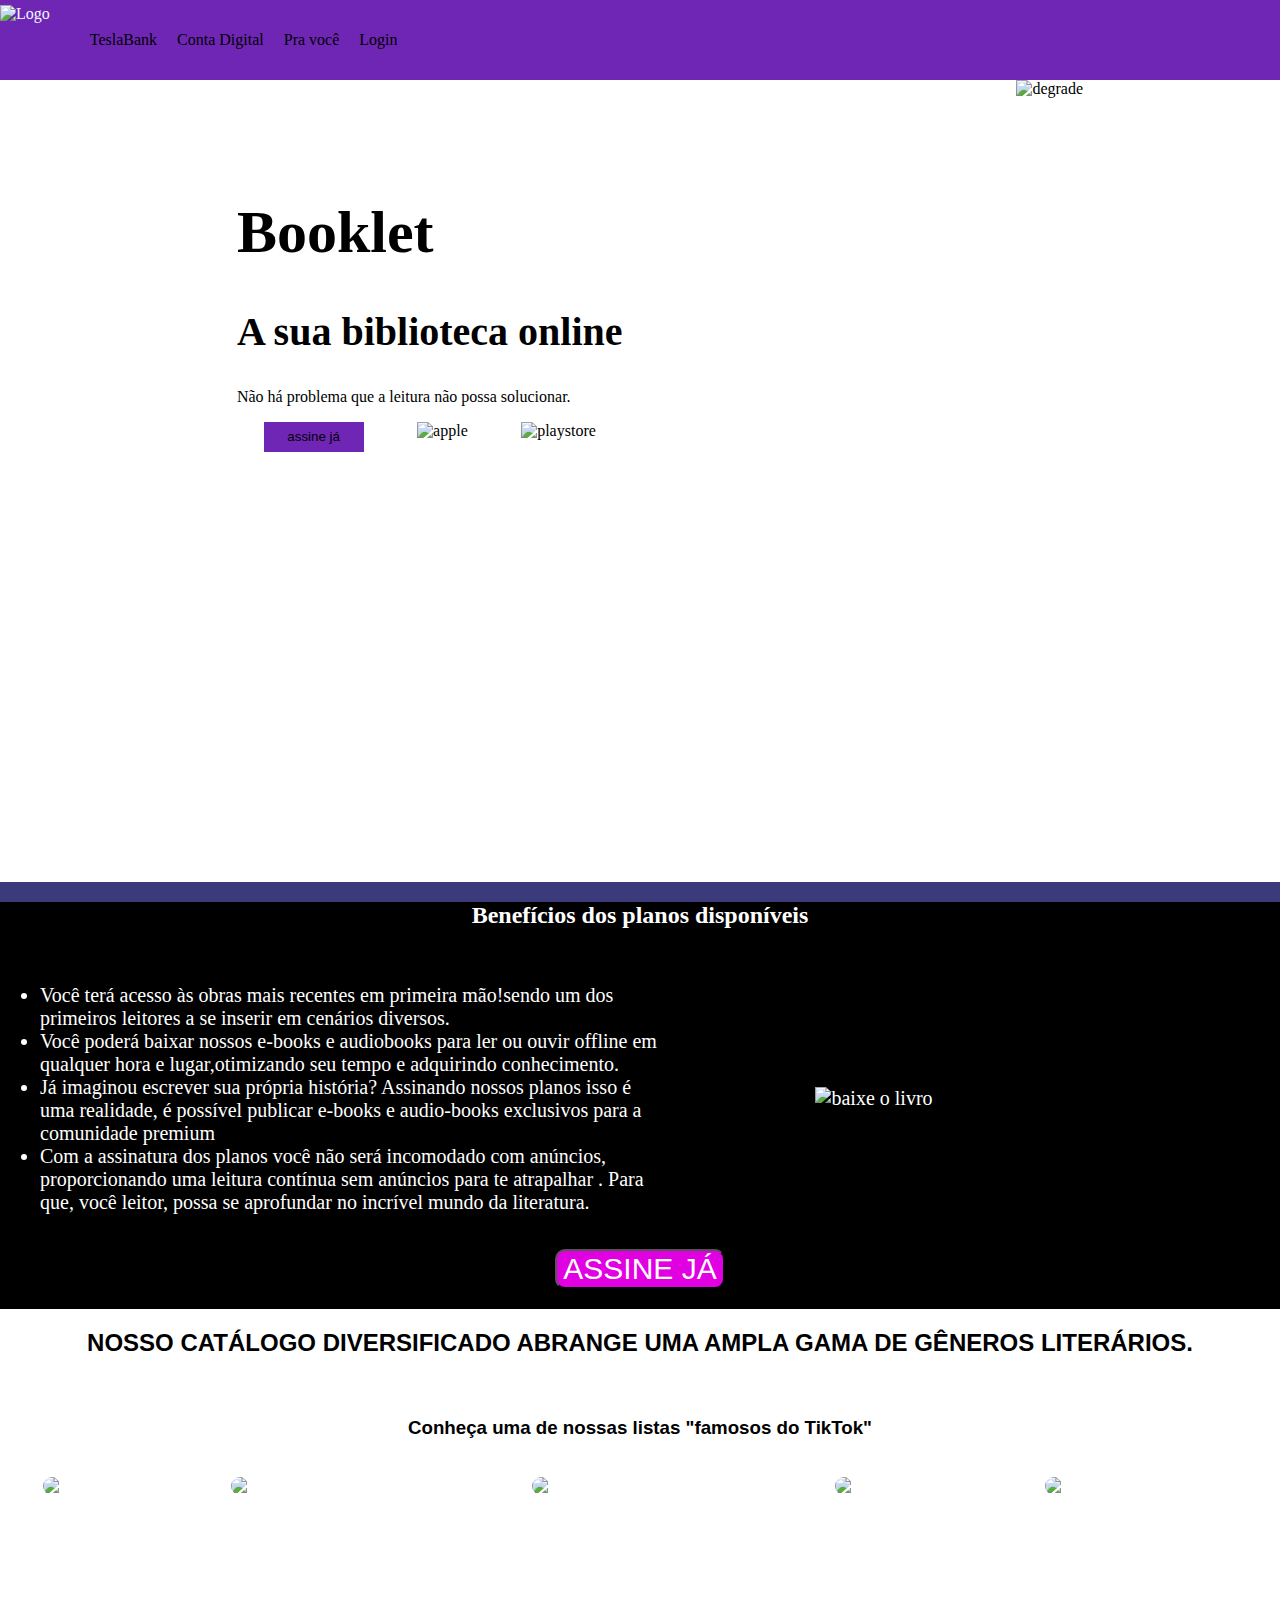
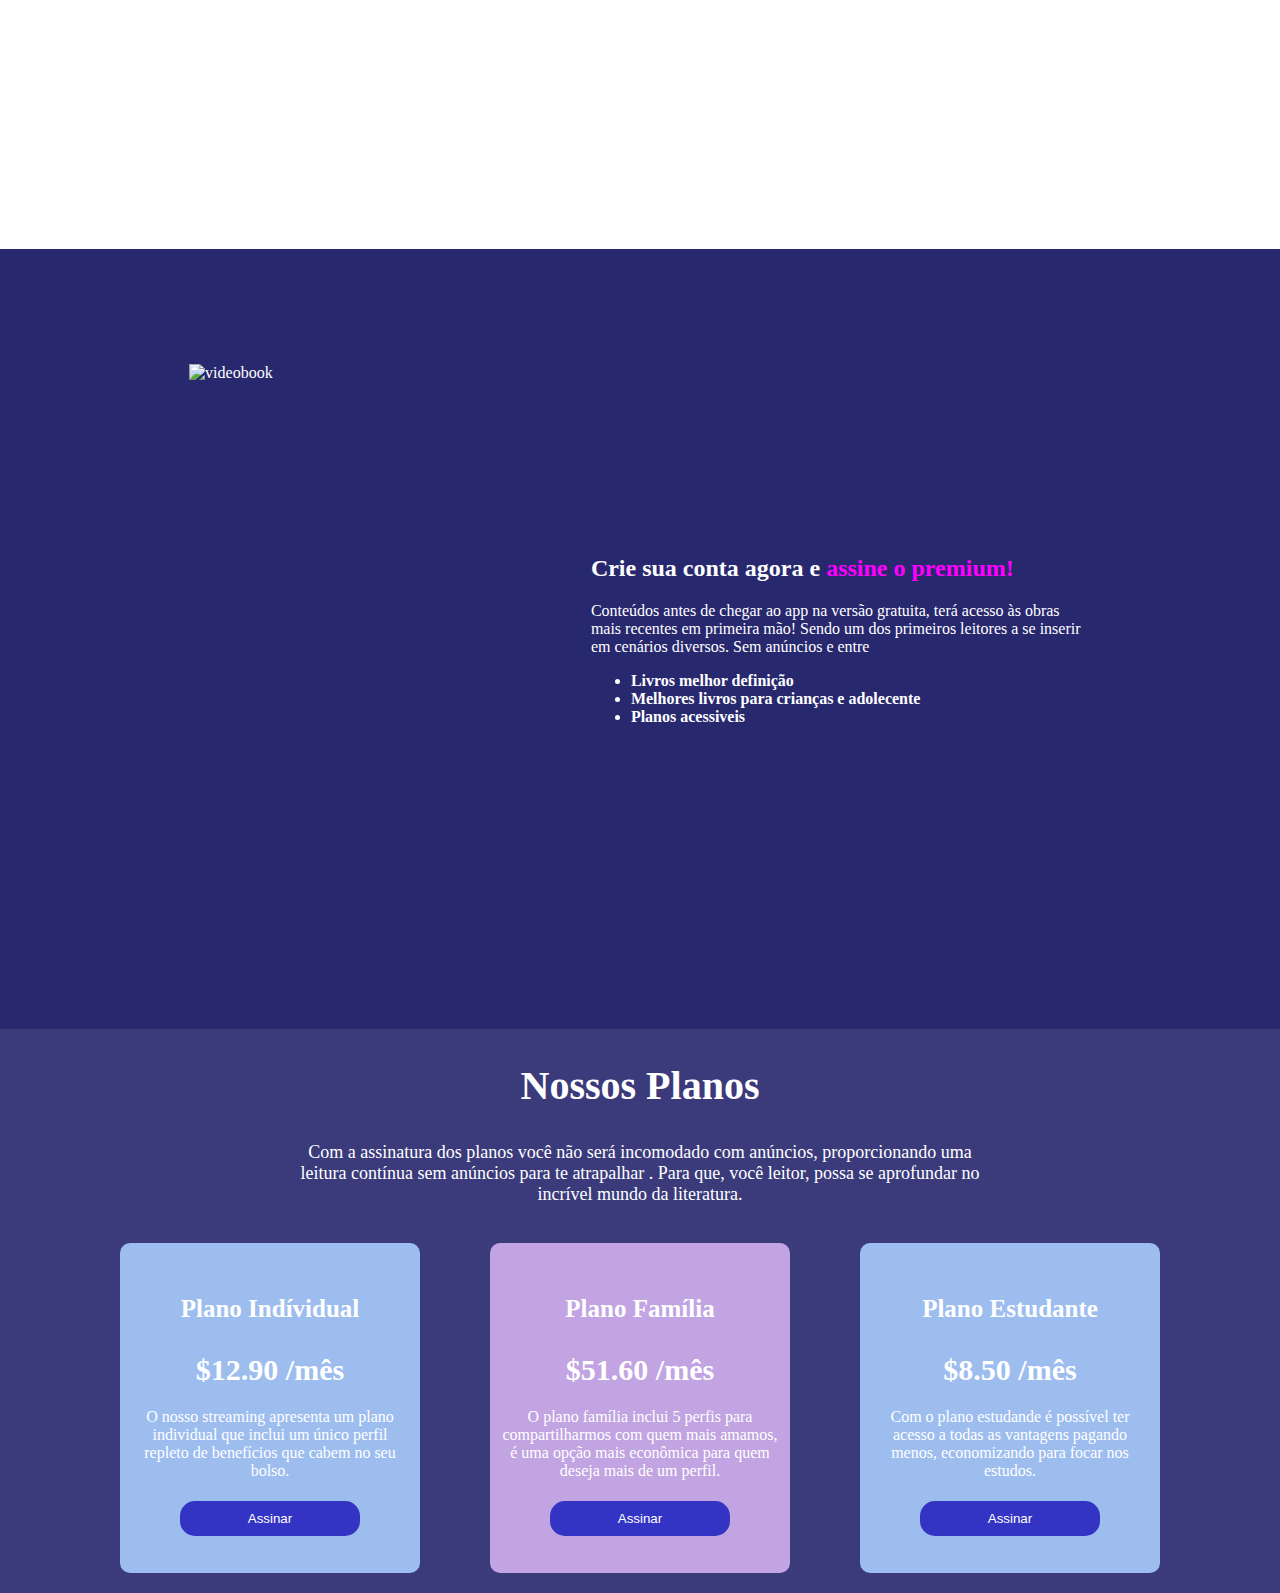
==== booklet.html @ 5803e645 "Add files via upload" ====
<!DOCTYPE html>
<html lang="pt-br">
<head>
    <meta charset="UTF-8">
    <meta name="viewport" content="width=device-width, initial-scale=1.0">
    <title>Booklet</title>
    <link rel="stylesheet" href="booklet.css">
</head>
<body>
    <section class="catalogo">
        <div class="Menu">
            <img class="Logo" src="imagens/booklet 1.png" alt="Logo">
            <ul class="Lista">
                <li>
                <a href="#">TeslaBank</a>
                </li>
                <li><a href="#">Conta Digital</a></li>
                <li><a href="#">Pra você</a></li>
                <a href="#" class="button">Login</a>
            </ul>
        </div>
        <div class="principal">
            <div class="textos">
                <h1>Booklet</h1>
                <h2>A sua biblioteca online</h2>
                <p>Não há problema que a leitura não possa solucionar.</p>
                <div class="botao">
                    <a href="#" class="button">
                        <button class="cta">assine já</button>
                    </a>
                    <img class="icone" src="imagens/Vector 78.svg" alt="apple">
                    <img class="icone" src="imagens/Group 538.png"alt="playstore">
                </div>
            </div>
             <img src="imagens/logo colorida.png" alt="degrade" height="450px">
       
         </div>  
   </section>

    <section class="beneficios">
    <h2 class="planitos">Benefícios dos planos disponíveis</h2>
    <section>
    <div class="topicos">
      <ul class="lista1">
        <li>Você terá acesso às obras mais recentes em primeira mão!sendo um dos primeiros leitores a se inserir em cenários diversos.</li>
        <li>Você poderá baixar nossos e-books e audiobooks para ler ou ouvir offline em qualquer hora e lugar,otimizando seu tempo e adquirindo  conhecimento.</li>
        <li>Já imaginou escrever sua própria história? Assinando nossos planos isso é uma realidade, é possível publicar e-books e audio-books  exclusivos para a comunidade premium</li>
        <li> Com a assinatura dos planos você não será incomodado com anúncios, proporcionando uma leitura contínua sem anúncios para te atrapalhar .
        Para que, você leitor, possa se aprofundar  no incrível mundo da literatura. </li>
      </ul>
      <img class="baixar" src="imagens\baixar.png" alt="baixe o livro">
    </div>


<div>
    <nav class="center-botaoB">
      <a href="">
<button class="botaoB">ASSINE JÁ</button>
      </a>
    </nav>
</div>
   </section>

   <section class="livros">


    <h2 id="fonte">NOSSO CATÁLOGO DIVERSIFICADO ABRANGE UMA AMPLA GAMA DE GÊNEROS LITERÁRIOS.</h2>
    <h3 class="fontes">Conheça uma de nossas listas "famosos do TikTok"</h3>


    <div class="imagens">


        <div>
            <img class="capas"src ="IMAGENS/capa1.png" alt="malibu rising">
        </div>


        <div>
            <img class="capas" src="IMAGENS/capa7.png" alt="vermelho branco e sangue azul">
        </div>


        <div>
            <img class="capas" src="IMAGENS/capa 3.png" alt="os sete maridos de evelyn hugo">
        </div>


        <div>
            <img class="capas" src="IMAGENS/capa4.png" alt="jogos de herança ">
        </div>


        <div>
            <img class="capas" src="IMAGENS/capa6.png" alt="uma canção de amor e ódio">
        </div>


    </div>
</section>

<section class="mockup" >
    <div class="celular">
        <img class="img-mockup" src="imagens/Page-1-projeto-G4-Figma-2023-06-23-08-55-35-_online-video-cutter.com_.gif" alt="videobook">
    </div>
   
    <div class="textomockup">
        <h2> Crie sua conta agora e <span class="roxo">assine o premium!</span> </h2>
        <p class="p-mockup"> Conteúdos antes de chegar ao app na versão gratuita, terá acesso às obras mais recentes em primeira mão! Sendo um dos primeiros leitores a se inserir em cenários diversos. Sem anúncios e entre</p>
        <ul>
            <strong>
                <li>Livros melhor definição</li>
                <li>Melhores livros para crianças e adolecente</li>
                <li>Planos acessiveis</li>
            </strong>
        </ul>
    </div>
</section>

<section class="planos">
    <h2 class="titulo-h2-plano">Nossos Planos</h2>
    <p class="texto-sobre-plano">Com a assinatura dos planos você não será incomodado com anúncios, proporcionando uma leitura contínua sem anúncios para te atrapalhar . Para que, você leitor, possa se aprofundar no incrível mundo da literatura. </p>
    
    <div class="caixa-planos">
        <div class="plano">
            <div class="titulo-inf">Plano Indívidual</div>
            <div class="preco">$12.90 /mês</div>
            <p class="caracteristicas">O nosso streaming apresenta um  plano individual que inclui um único perfil repleto de benefícios que cabem no seu bolso.</p>
            <button class="botao-assinar">Assinar</button>
        </div>
        <div class="plano2">
            <div class="titulo-inf">Plano Família</div>
            <div class="preco">$51.60 /mês</div>
            <p class="caracteristicas">O plano família inclui 5 perfis para compartilharmos com quem mais amamos, é uma opção mais econômica para quem deseja mais de um perfil.</p>
            <button class="botao-assinar">Assinar</button>
        </div>
        <div class="plano">
            <div class="titulo-inf">Plano Estudante</div>
            <div class="preco">$8.50 /mês</div>
            <p class="caracteristicas">Com o plano estudande é possível ter acesso a todas as vantagens pagando menos, economizando para focar nos estudos.</p>
            <button class="botao-assinar">Assinar</button>
        </div>
    </div>
</section>







</body>
---- booklet.css ----
/* GERAL */
body{
    margin: 0;
  
    color: antiquewhite;
    background-color: #3b3b7c;
 
}


/* 1ª SEÇÃO - GABI */

.catalogo{
    height: 98vh;
    background-color: rgb(255, 255, 255);
    color: aliceblue;
    }
    .icone{
       height: 30px;
    }
    .Logo{
       height: 70px;
    }
    .Menu{
       background-color: rgb(111, 38, 181);
       display: flex;
       height: 80px;
       align-items: center;
    }
    .principal{
       display: flex;
       justify-content: space-between;
       align-items: center;
       color: black;
       padding-left: 40px;
       justify-content:space-around;
    }
    .Lista{
       display: flex;
       list-style: none;
       gap: 20px;
       color: rgb(0, 0, 0);
    }
    .catalogo a{
       color: rgb(0, 0, 0);
       text-decoration: none;
    }
   
   .catalogo h1{
   font-size: 60px;
   padding: 0%;
   color: black;
    }
    .catalogo h2{
       font-size: 40px;
    color: black;
   }
   .botao{
       display: flex;
       justify-content: space-around;
   }
   
   
   .cta{
   height: 30px;
   width: 100px;
   background-color: rgb(111, 38, 181);
   border: none;
   }
   
/* 2 SEÇÃO - ANA */

.beneficios{
    height: 60vh;
    background-color: rgb(0, 0, 0);
    color: white;
/*     font-size: 50px;
 */    }


.botaoB{
    background-color: rgb(225, 0, 225);
    color: white;
    font-size: 30px;
    text-align: center;
    border-radius: 10px;
   
}
.center-botaoB{
    text-align: center;
}


.topicos{
    display: flex;
    font-size: 20px;
    height: 300px;
    justify-content: space-between;
    align-items: center;
}


.planitos{
    text-align: center;
    color: white;
}


.botao2{
   text-align: center;
}


.lista1{
    width: 50vw;
}
.baixar{
    width: 25vw;
    padding: 12%;
}

/* 3ª SEÇÃO - LUARA */

.livros{
    height: 60vh;
    background-color: white;


}
.imagens{
    display: flex;
    justify-content: space-around;
    text-align: center;
    align-items: center;
   
}
.capas{
    width: 150px;
    border-radius:15px;
}


.livros h3{
    color:black;
    padding: 20px;
    text-align: center;
    font-family:'Franklin Gothic Medium', 'Arial Narrow', Arial, sans-serif;
}
.livros h2{
    color:black;
    padding: 20px;
    text-align: center;
    font-family:'Franklin Gothic Medium', 'Arial Narrow', Arial, sans-serif;
}


/* 4ª SEÇÃO - PEDRO */
.mockup{
    background-color: #28286F;
}

.roxo{
    color:#FF00FF ;
}


.celular{
    display: flex;
    justify-content: space-between;
    gap: 100px;
}

.mockup{
    height: 80vh;
    display: flex;
    justify-content: space-around;
    align-items: center;
    padding: 30px;
}


.img-mockup{
    height: 550px;
}


.textomockup{
    width: 500px;
}

/* 5ª SEÇÃO - LUIS */

.titulo-h2-plano{
    font-size: 40px;
    text-align: center;
    color: white;
}
.texto-sobre-plano{
    font-size: 18px;
    text-align: center;
    width: 700px;
    margin-left: auto;
    margin-right: auto;
    color: white;
}
.caixa-planos {
    display: flex;
    justify-content: center;
    align-items: center;
    gap: 30px;
}
.plano {
    width: 300px;
    height: 330px;
    background-color: #9DBDEF;
    text-align: center;
    margin: 20px;
    display: flex;
    flex-direction: column;
    justify-content: center;
    align-items: center;
    border-radius: 10px;
    gap: 5px;
  }
  .preco {
    font-size: 30px;
    margin-top: 10px;
    font-weight: bold;
  }
  .titulo-inf {
    font-size: 25px;
    font-weight: bold;
    padding: 15px;
  }
  .plano2 {
    width: 300px;
    height: 330px;
    background-color: #C1A4E1;
    text-align: center;
    margin: 20px;
    display: flex;
    flex-direction: column;
    justify-content: center;
    align-items: center;
    border-radius: 10px;
    gap: 5px;
  }
  .botao-assinar {
    background-color: #3333C4;
    color: #FFFFFF;
    border: none;
    border-radius: 15px;
    height: 35px;
    width: 180px;
  }
  .caracteristicas{
    margin-left: 10px;
    margin-right: 10px;
  }
  .menor{
    font-size: 20px;
  }
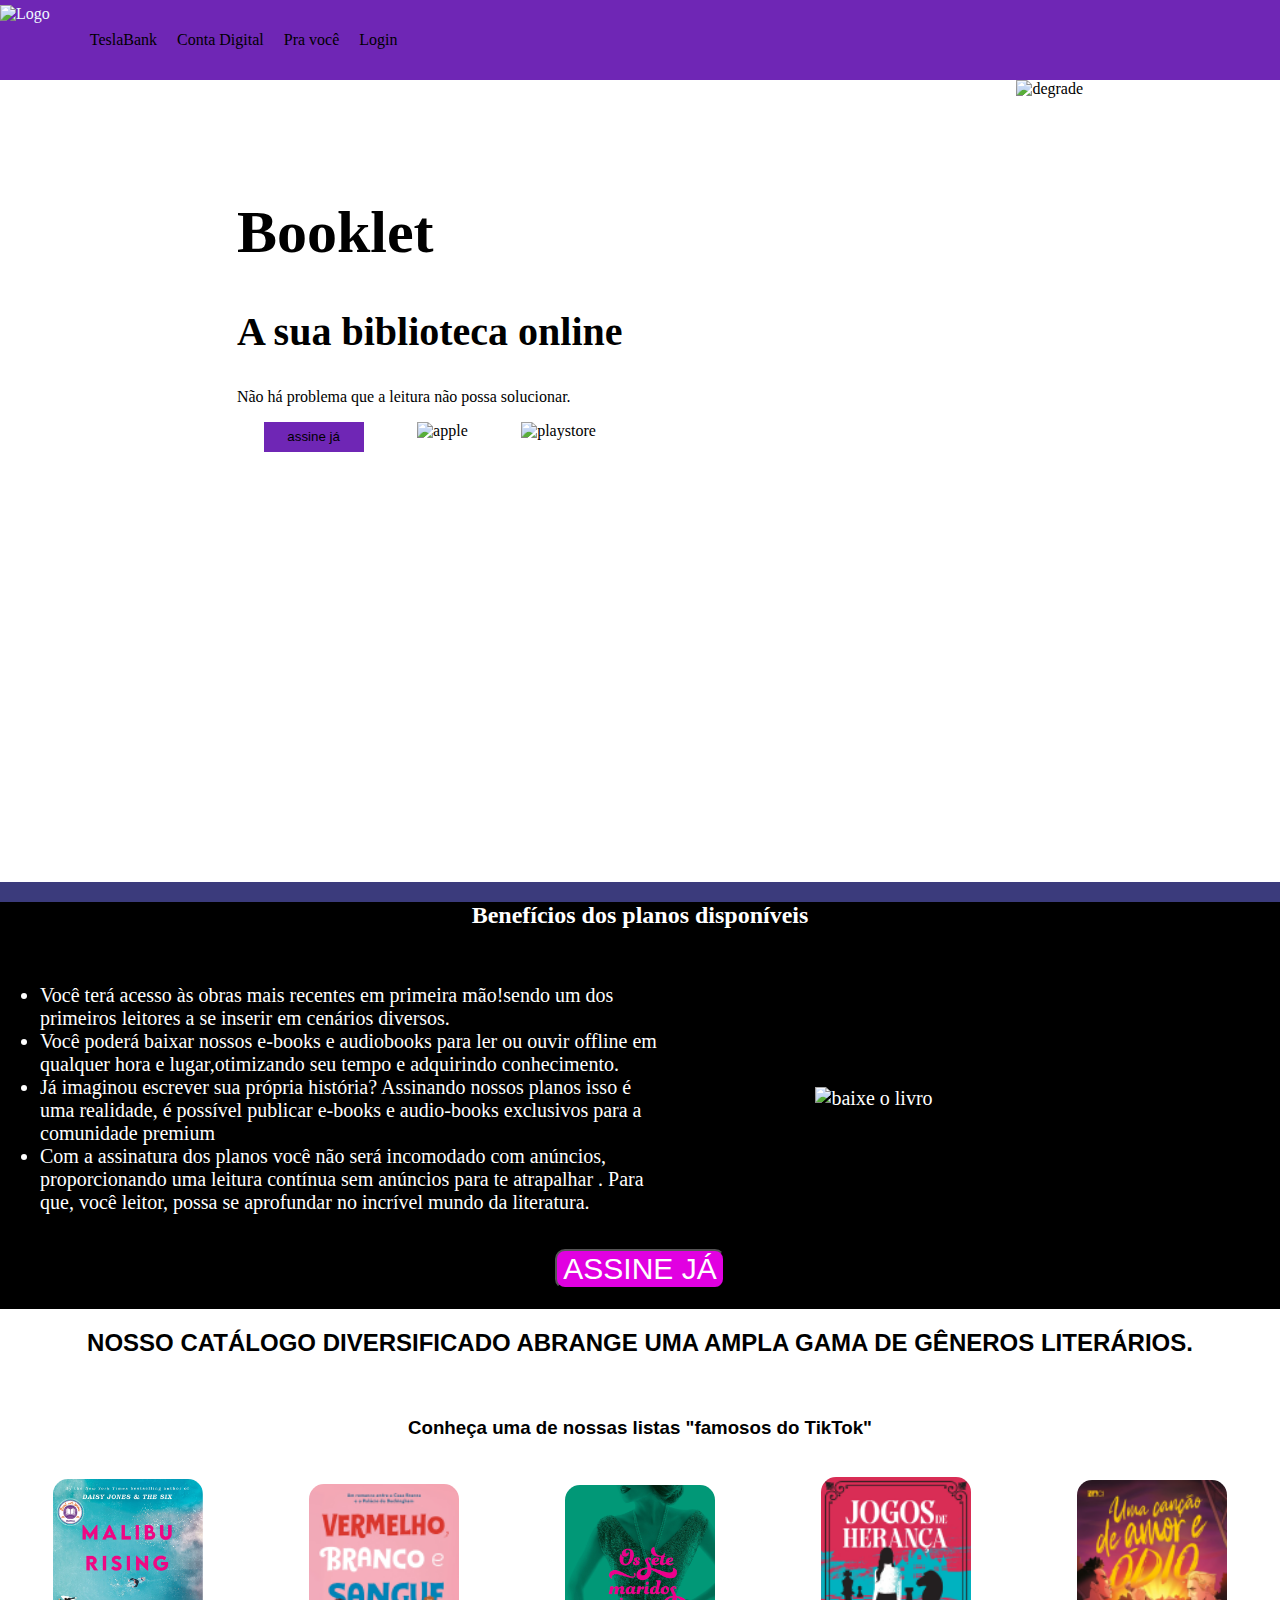
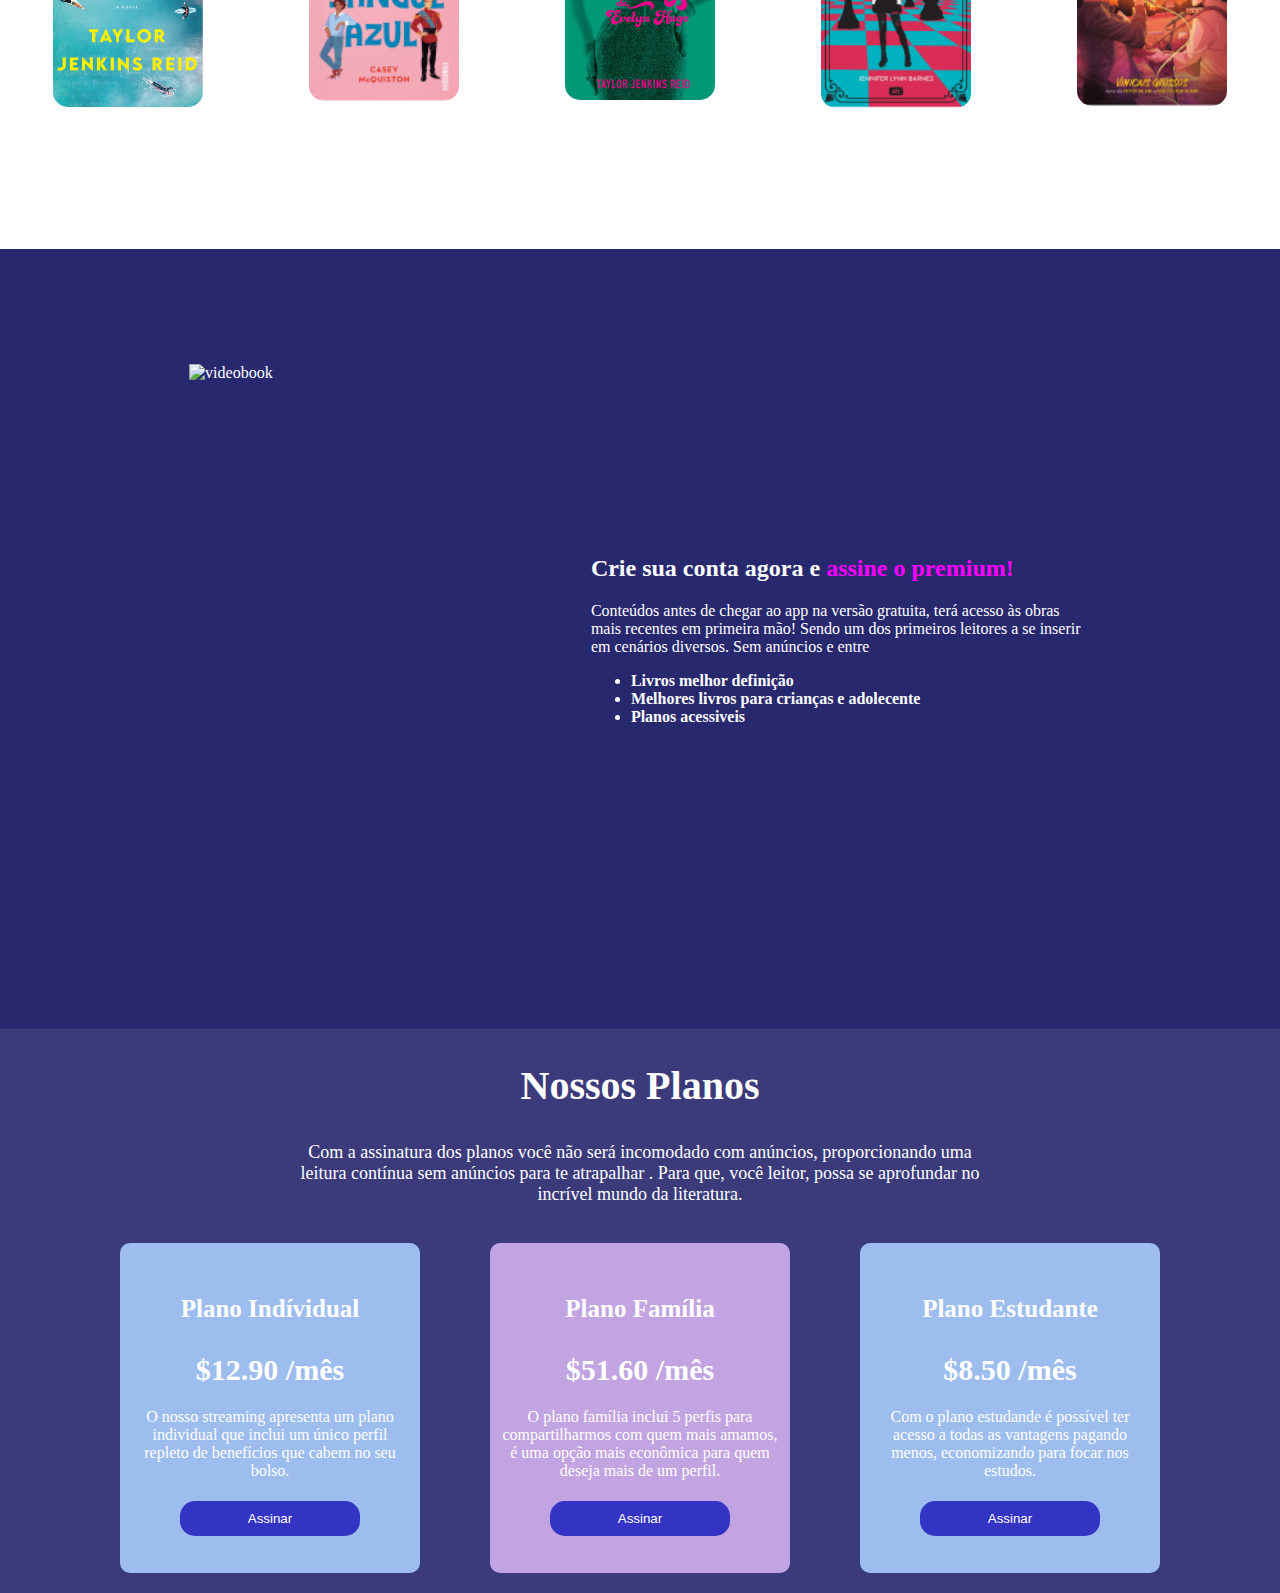
==== commit 087c8045: "Update booklet.html" ====
--- a/booklet.html
+++ b/booklet.html
@@ -72,27 +72,27 @@
 
 
         <div>
-            <img class="capas"src ="IMAGENS/capa1.png" alt="malibu rising">
+            <img class="capas"src ="imagens/capa1.png" alt="malibu rising">
         </div>
 
 
         <div>
-            <img class="capas" src="IMAGENS/capa7.png" alt="vermelho branco e sangue azul">
+            <img class="capas" src="imagens/capa7.png" alt="vermelho branco e sangue azul">
         </div>
 
 
         <div>
-            <img class="capas" src="IMAGENS/capa 3.png" alt="os sete maridos de evelyn hugo">
+            <img class="capas" src="imagens/capa 3.png" alt="os sete maridos de evelyn hugo">
         </div>
 
 
         <div>
-            <img class="capas" src="IMAGENS/capa4.png" alt="jogos de herança ">
+            <img class="capas" src="imagens/capa4.png" alt="jogos de herança ">
         </div>
 
 
         <div>
-            <img class="capas" src="IMAGENS/capa6.png" alt="uma canção de amor e ódio">
+            <img class="capas" src="imagens/capa6.png" alt="uma canção de amor e ódio">
         </div>
 
 
@@ -149,4 +149,4 @@
 
 
 
-</body>+</body>
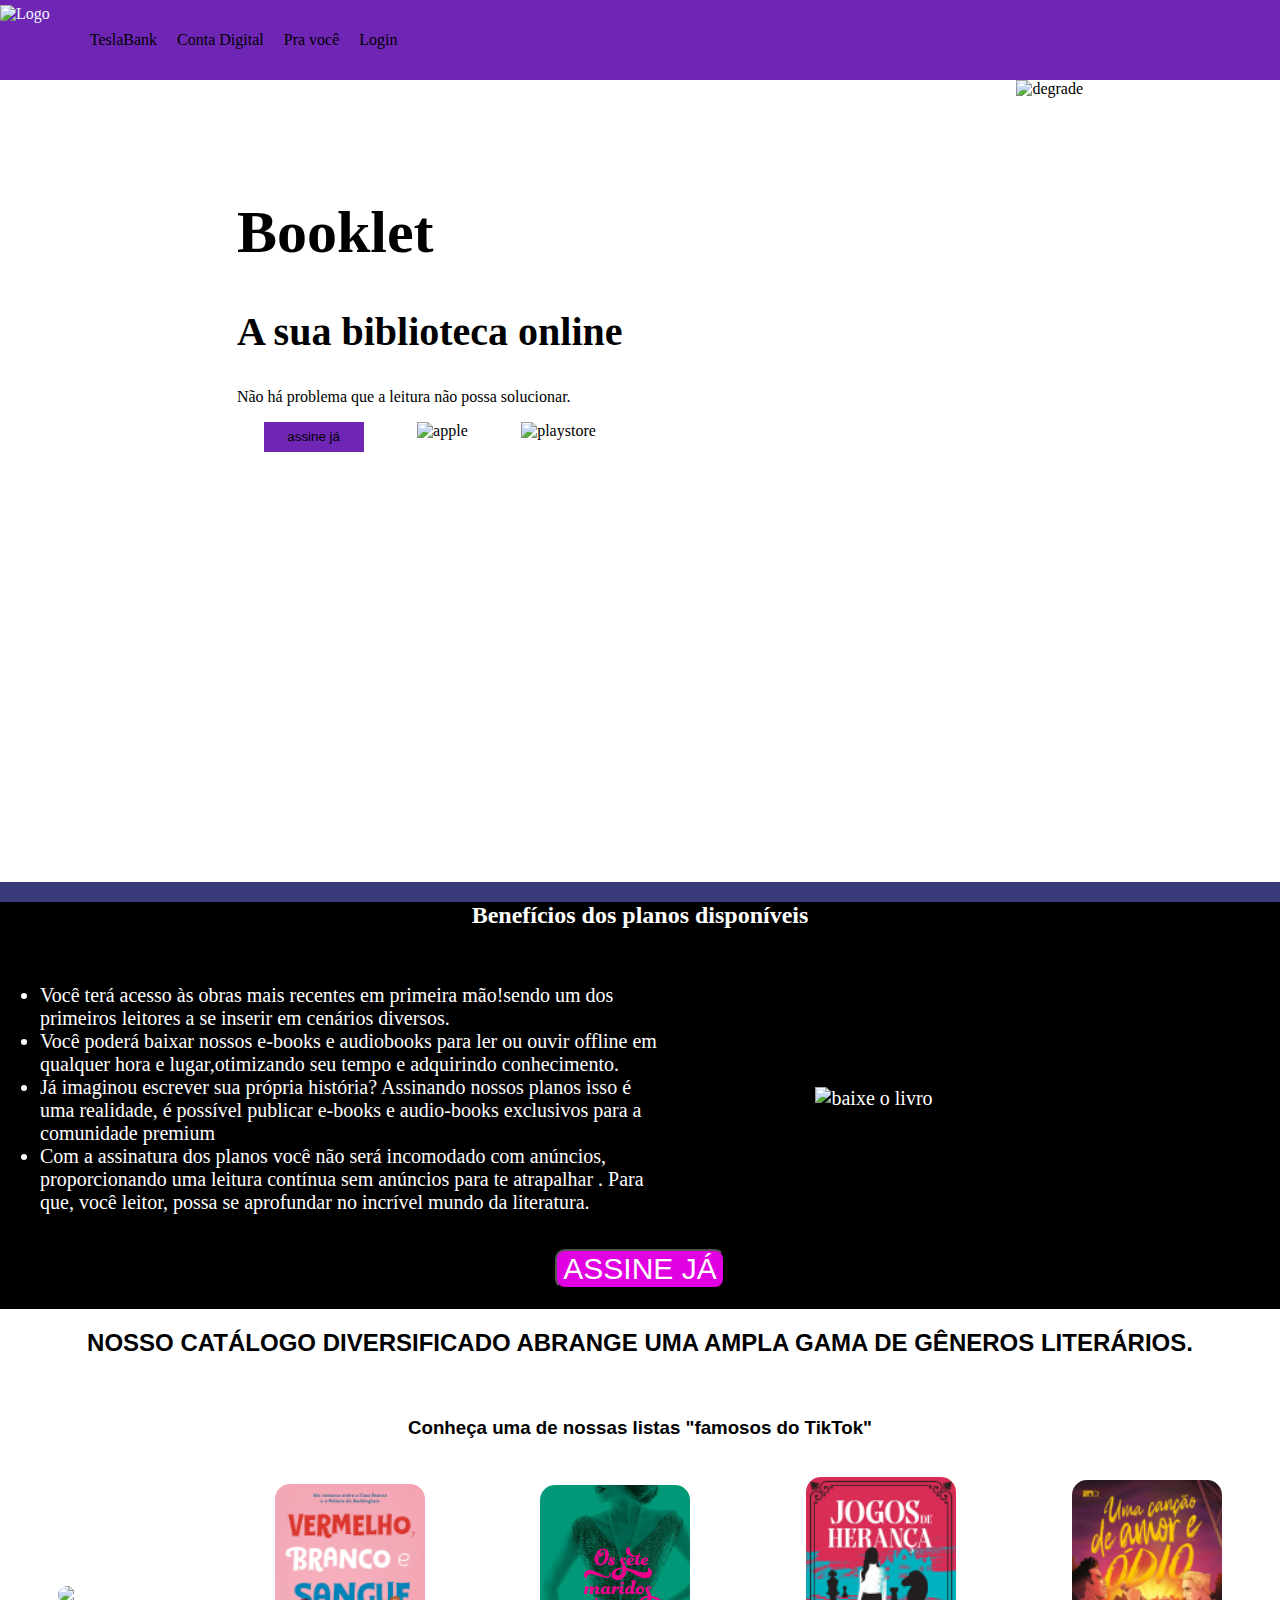
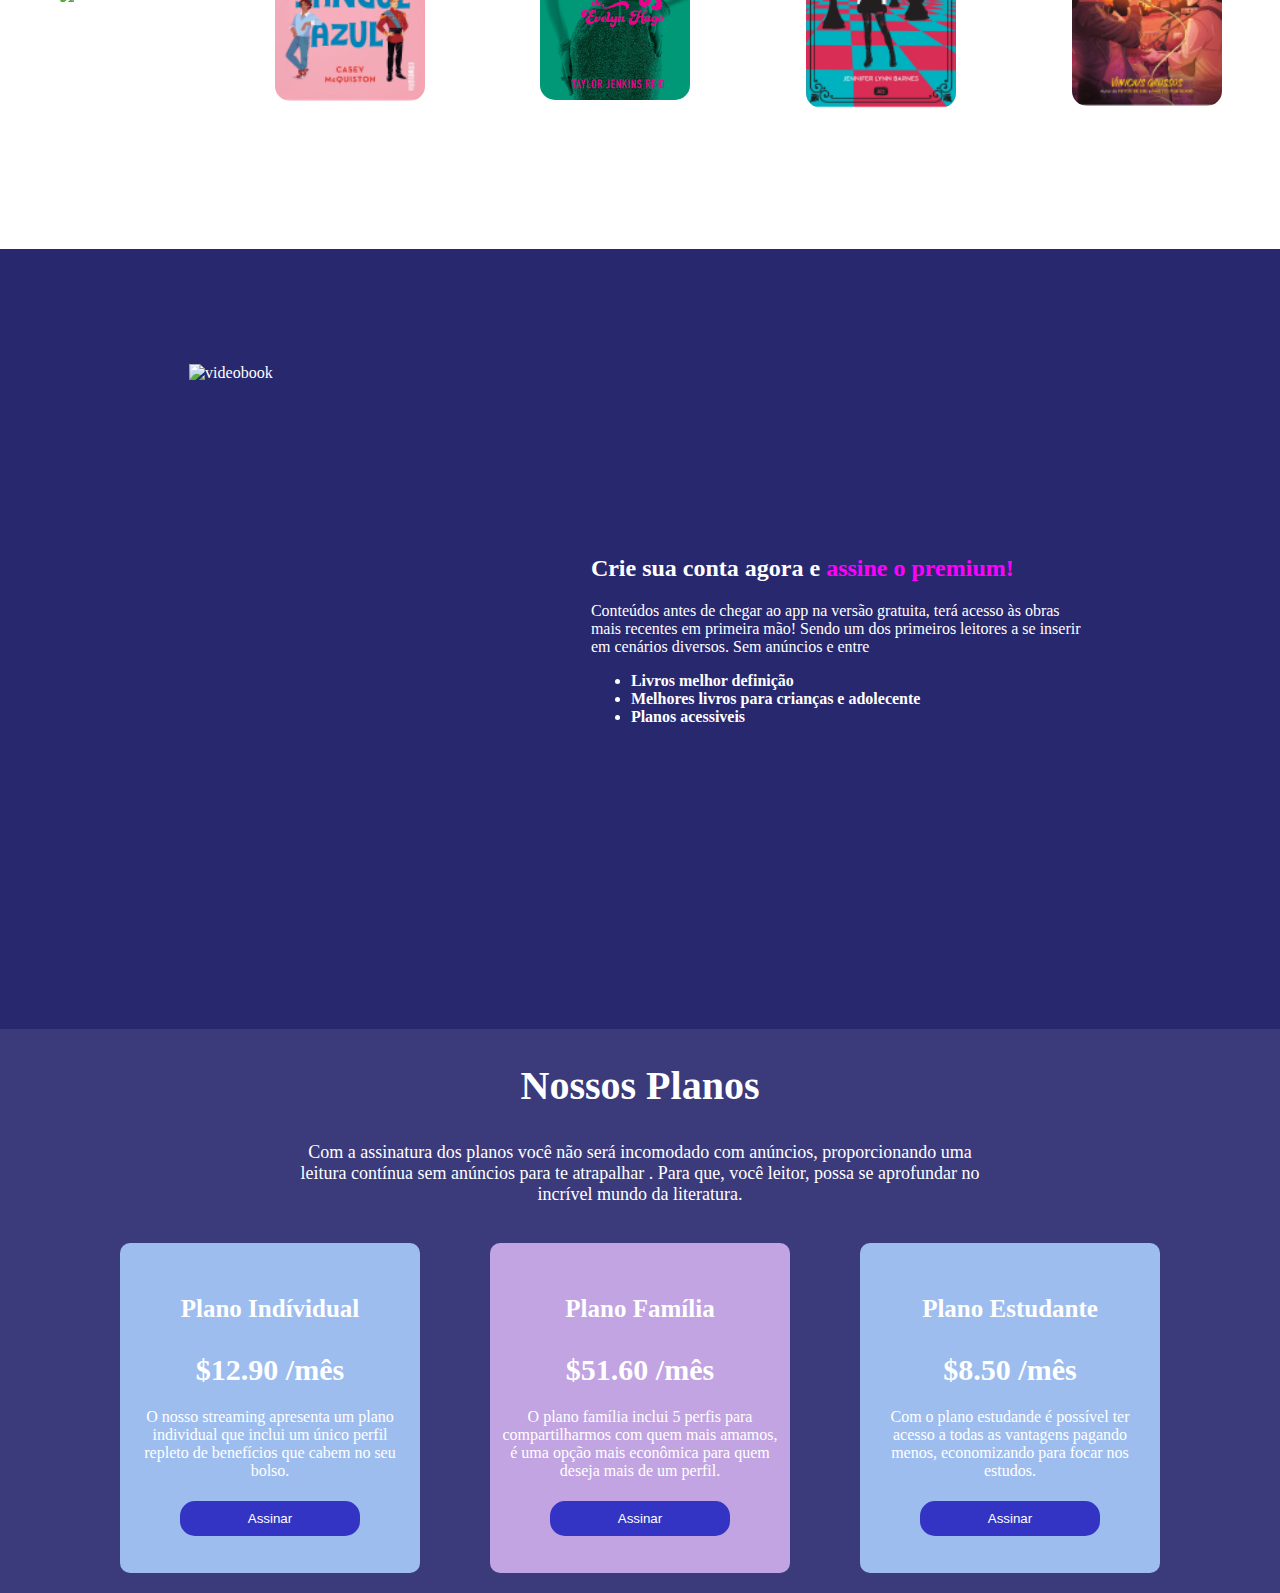
==== commit 639f88a8: "Update booklet.html" ====
--- a/booklet.html
+++ b/booklet.html
@@ -72,7 +72,7 @@
 
 
         <div>
-            <img class="capas"src ="imagens/capa1.png" alt="malibu rising">
+            <img class="capas"src ="capa1.png" alt="malibu rising">
         </div>
 
 
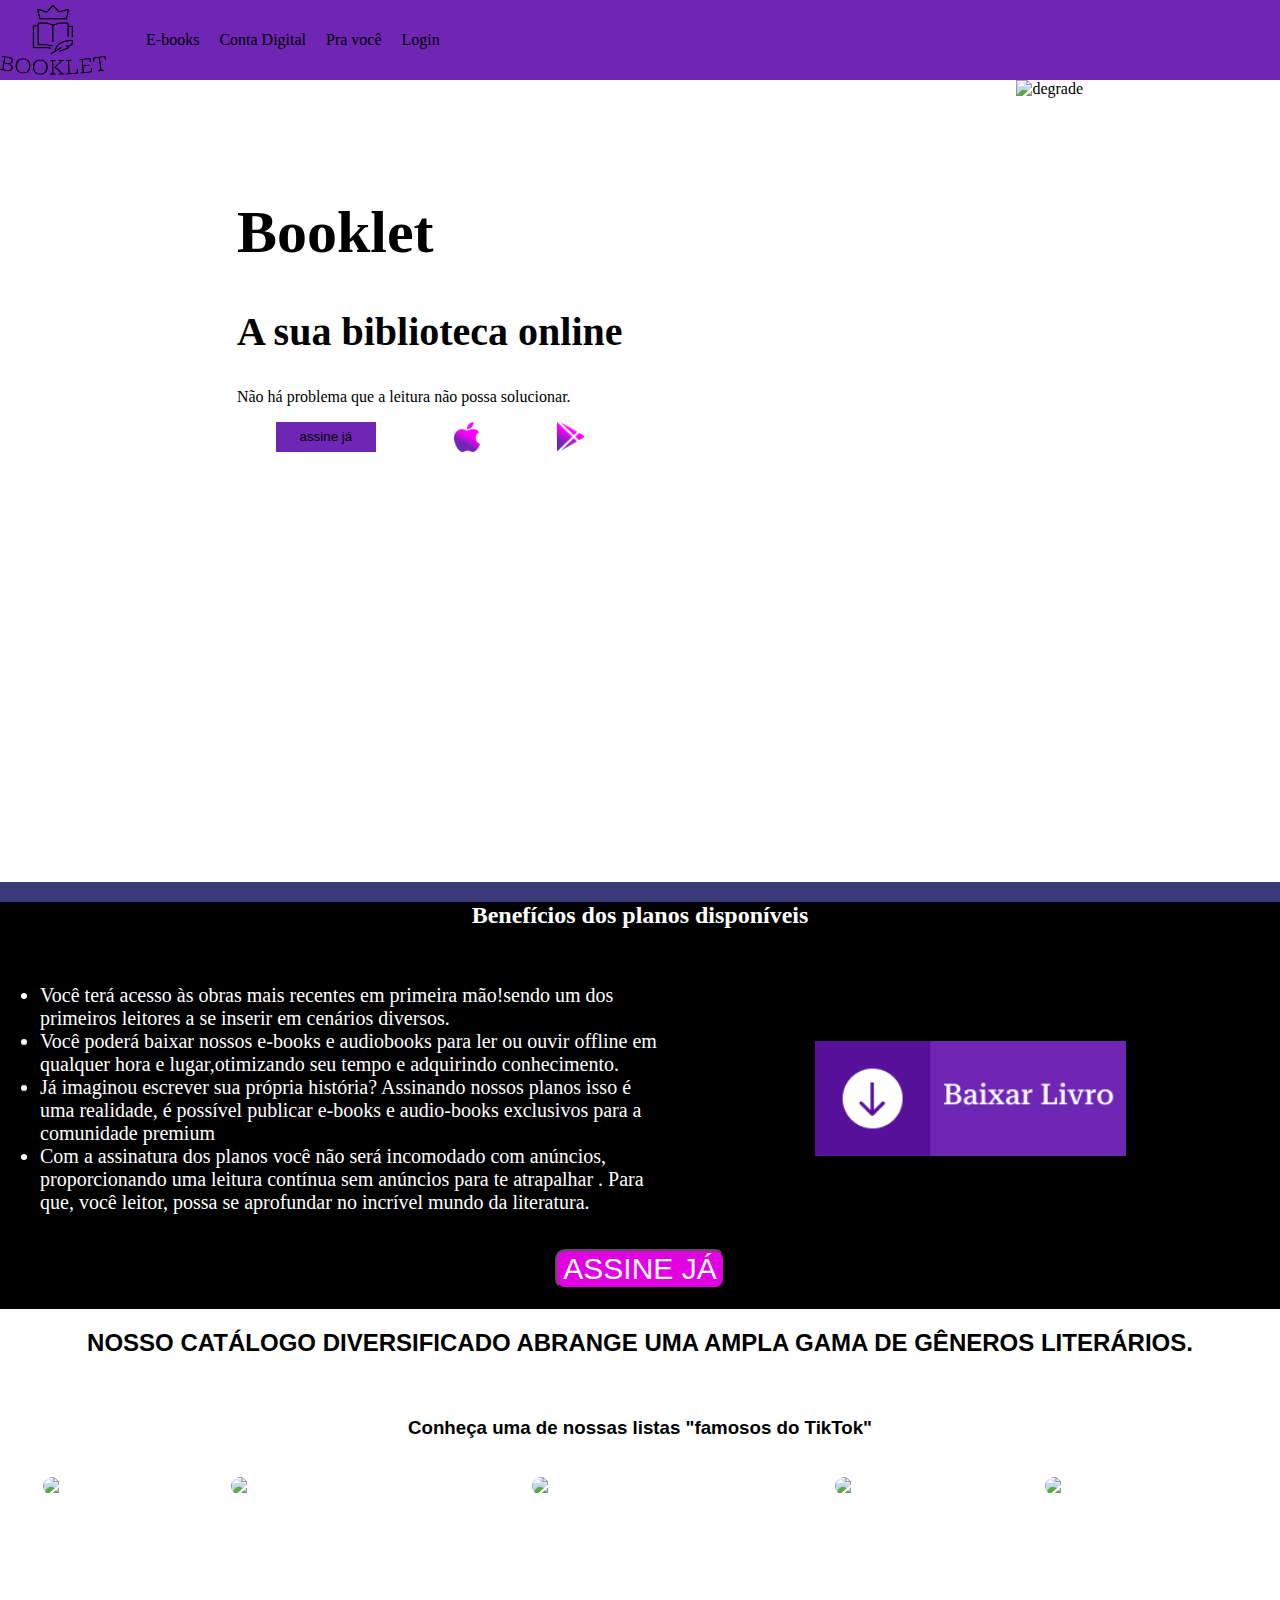
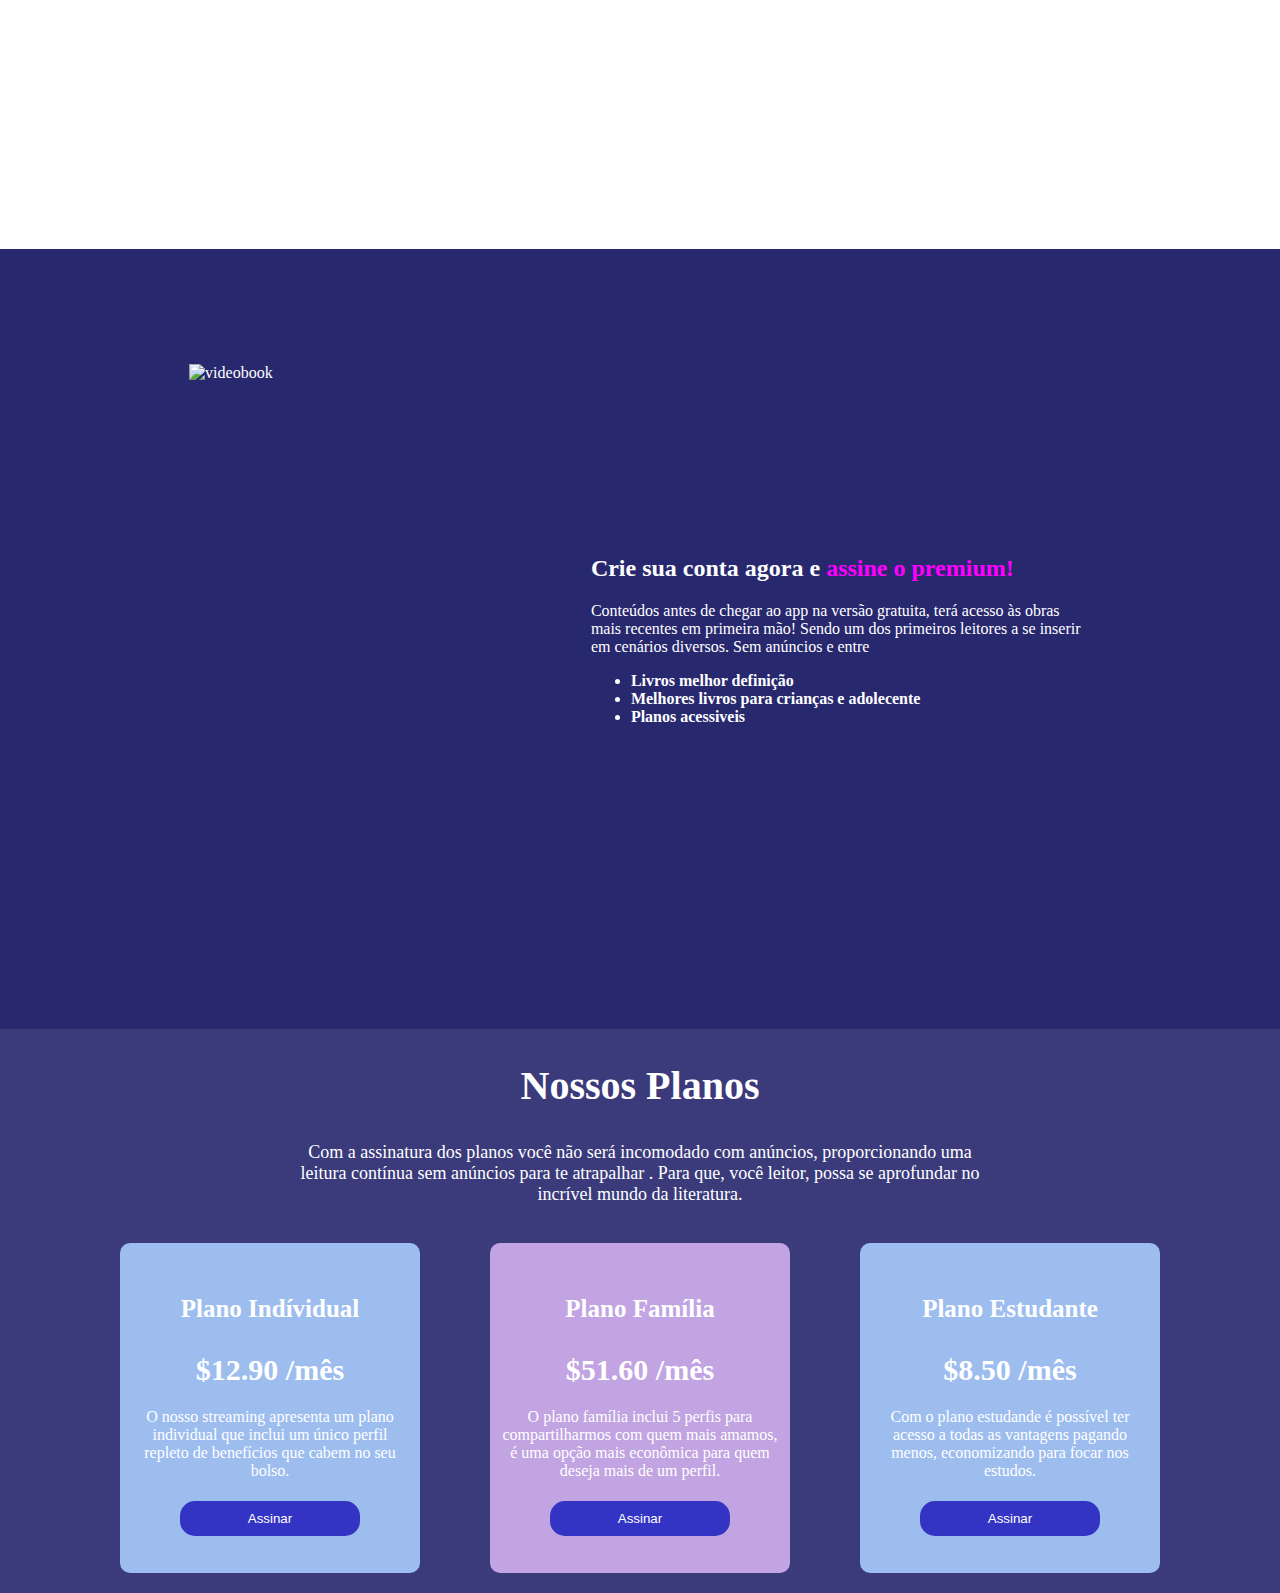
==== commit b7556121: "Update booklet.html" ====
--- a/booklet.html
+++ b/booklet.html
@@ -9,10 +9,10 @@
 <body>
     <section class="catalogo">
         <div class="Menu">
-            <img class="Logo" src="imagens/booklet 1.png" alt="Logo">
+            <img class="Logo" src="imagens/Group 1.png" alt="Logo">
             <ul class="Lista">
                 <li>
-                <a href="#">TeslaBank</a>
+                <a href="#">E-books</a>
                 </li>
                 <li><a href="#">Conta Digital</a></li>
                 <li><a href="#">Pra você</a></li>
@@ -28,11 +28,11 @@
                     <a href="#" class="button">
                         <button class="cta">assine já</button>
                     </a>
-                    <img class="icone" src="imagens/Vector 78.svg" alt="apple">
-                    <img class="icone" src="imagens/Group 538.png"alt="playstore">
+                    <img class="icone" src="imagens/Apple.png" alt="apple">
+                    <img class="icone" src="imagens/playstore.png"alt="playstore">
                 </div>
             </div>
-             <img src="imagens/logo colorida.png" alt="degrade" height="450px">
+             <img src="imagens/Ativo 1 1.png" alt="degrade" height="450px">
        
          </div>  
    </section>
@@ -48,7 +48,7 @@
         <li> Com a assinatura dos planos você não será incomodado com anúncios, proporcionando uma leitura contínua sem anúncios para te atrapalhar .
         Para que, você leitor, possa se aprofundar  no incrível mundo da literatura. </li>
       </ul>
-      <img class="baixar" src="imagens\baixar.png" alt="baixe o livro">
+      <img class="baixar" src="imagens/botao-baixar.png" alt="baixe o livro">
     </div>
 
 
@@ -72,27 +72,27 @@
 
 
         <div>
-            <img class="capas"src ="capa1.png" alt="malibu rising">
+            <img class="capas"src ="IMAGENS/capa1.png" alt="malibu rising">
         </div>
 
 
         <div>
-            <img class="capas" src="imagens/capa7.png" alt="vermelho branco e sangue azul">
+            <img class="capas" src="IMAGENS/capa7.png" alt="vermelho branco e sangue azul">
         </div>
 
 
         <div>
-            <img class="capas" src="imagens/capa 3.png" alt="os sete maridos de evelyn hugo">
+            <img class="capas" src="IMAGENS/capa 3.png" alt="os sete maridos de evelyn hugo">
         </div>
 
 
         <div>
-            <img class="capas" src="imagens/capa4.png" alt="jogos de herança ">
+            <img class="capas" src="IMAGENS/capa4.png" alt="jogos de herança ">
         </div>
 
 
         <div>
-            <img class="capas" src="imagens/capa6.png" alt="uma canção de amor e ódio">
+            <img class="capas" src="IMAGENS/capa6.png" alt="uma canção de amor e ódio">
         </div>
 
 
@@ -142,11 +142,4 @@
         </div>
     </div>
 </section>
-
-
-
-
-
-
-
 </body>
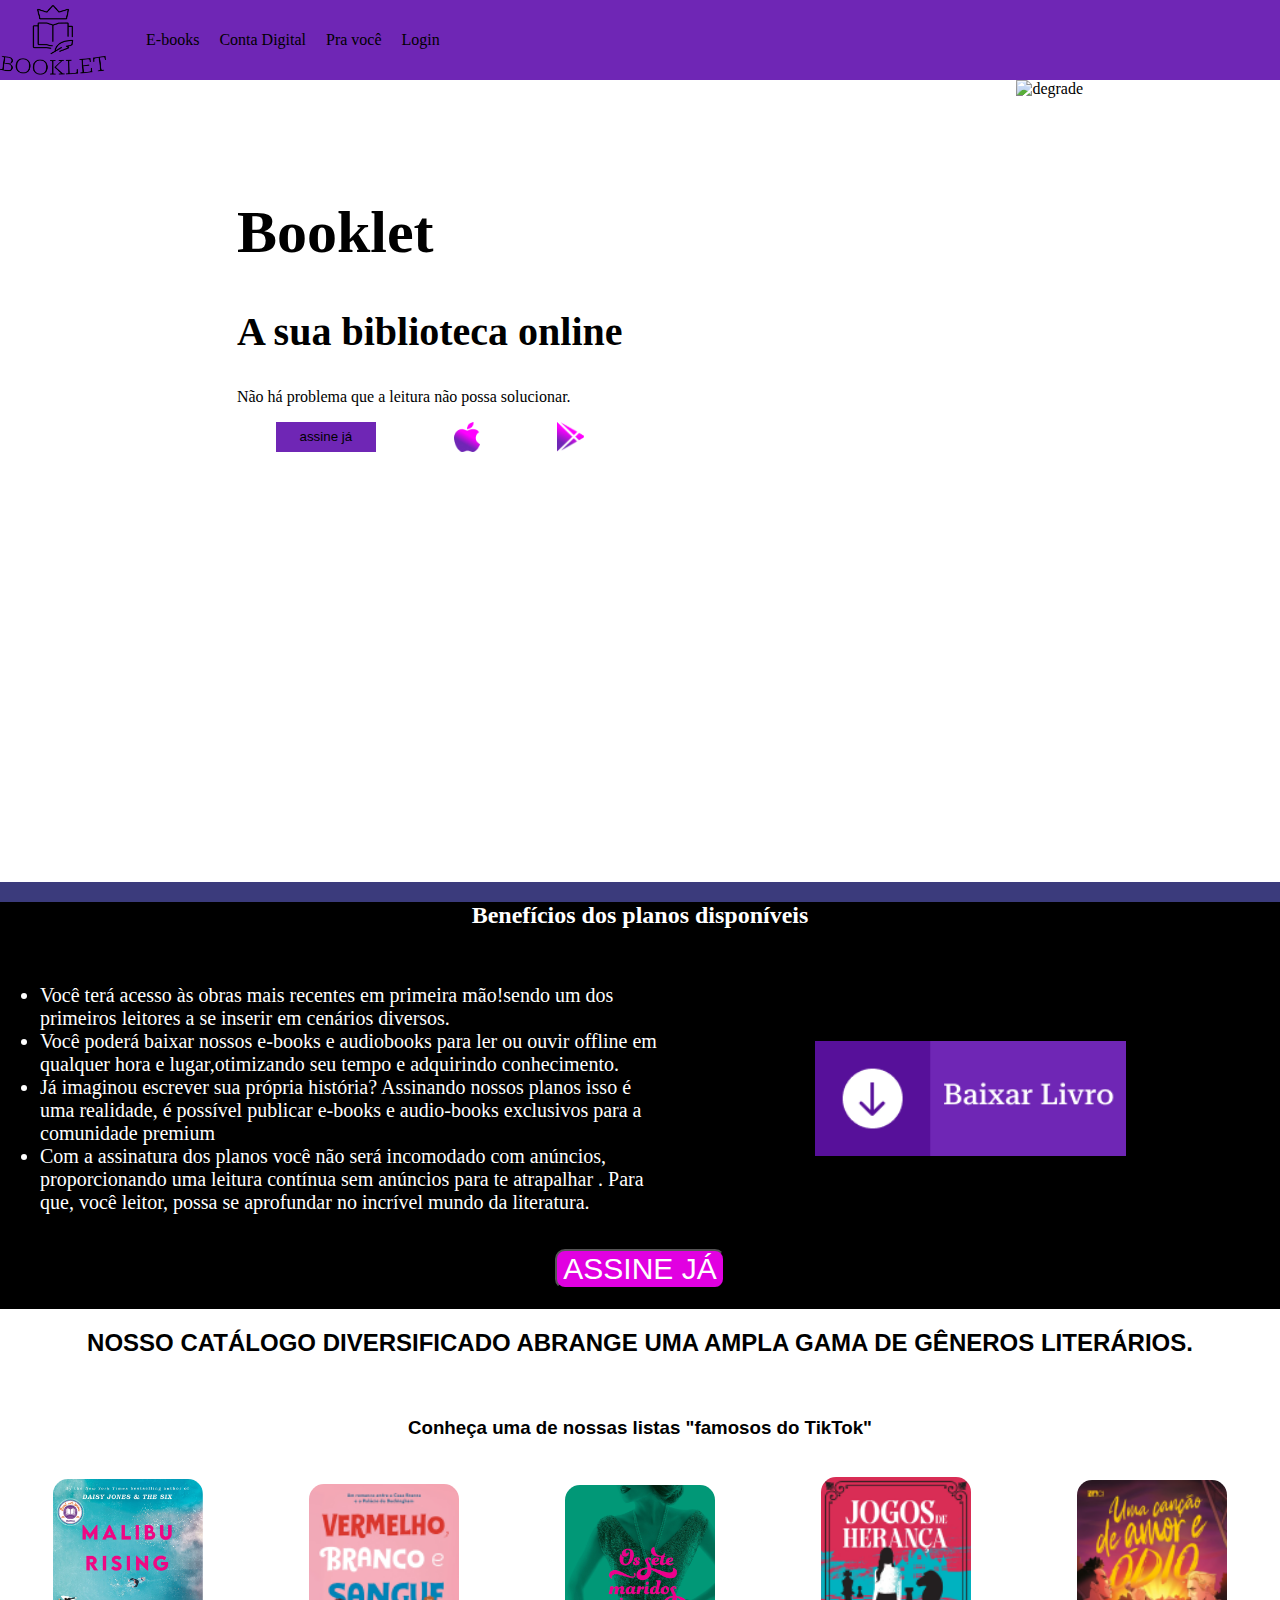
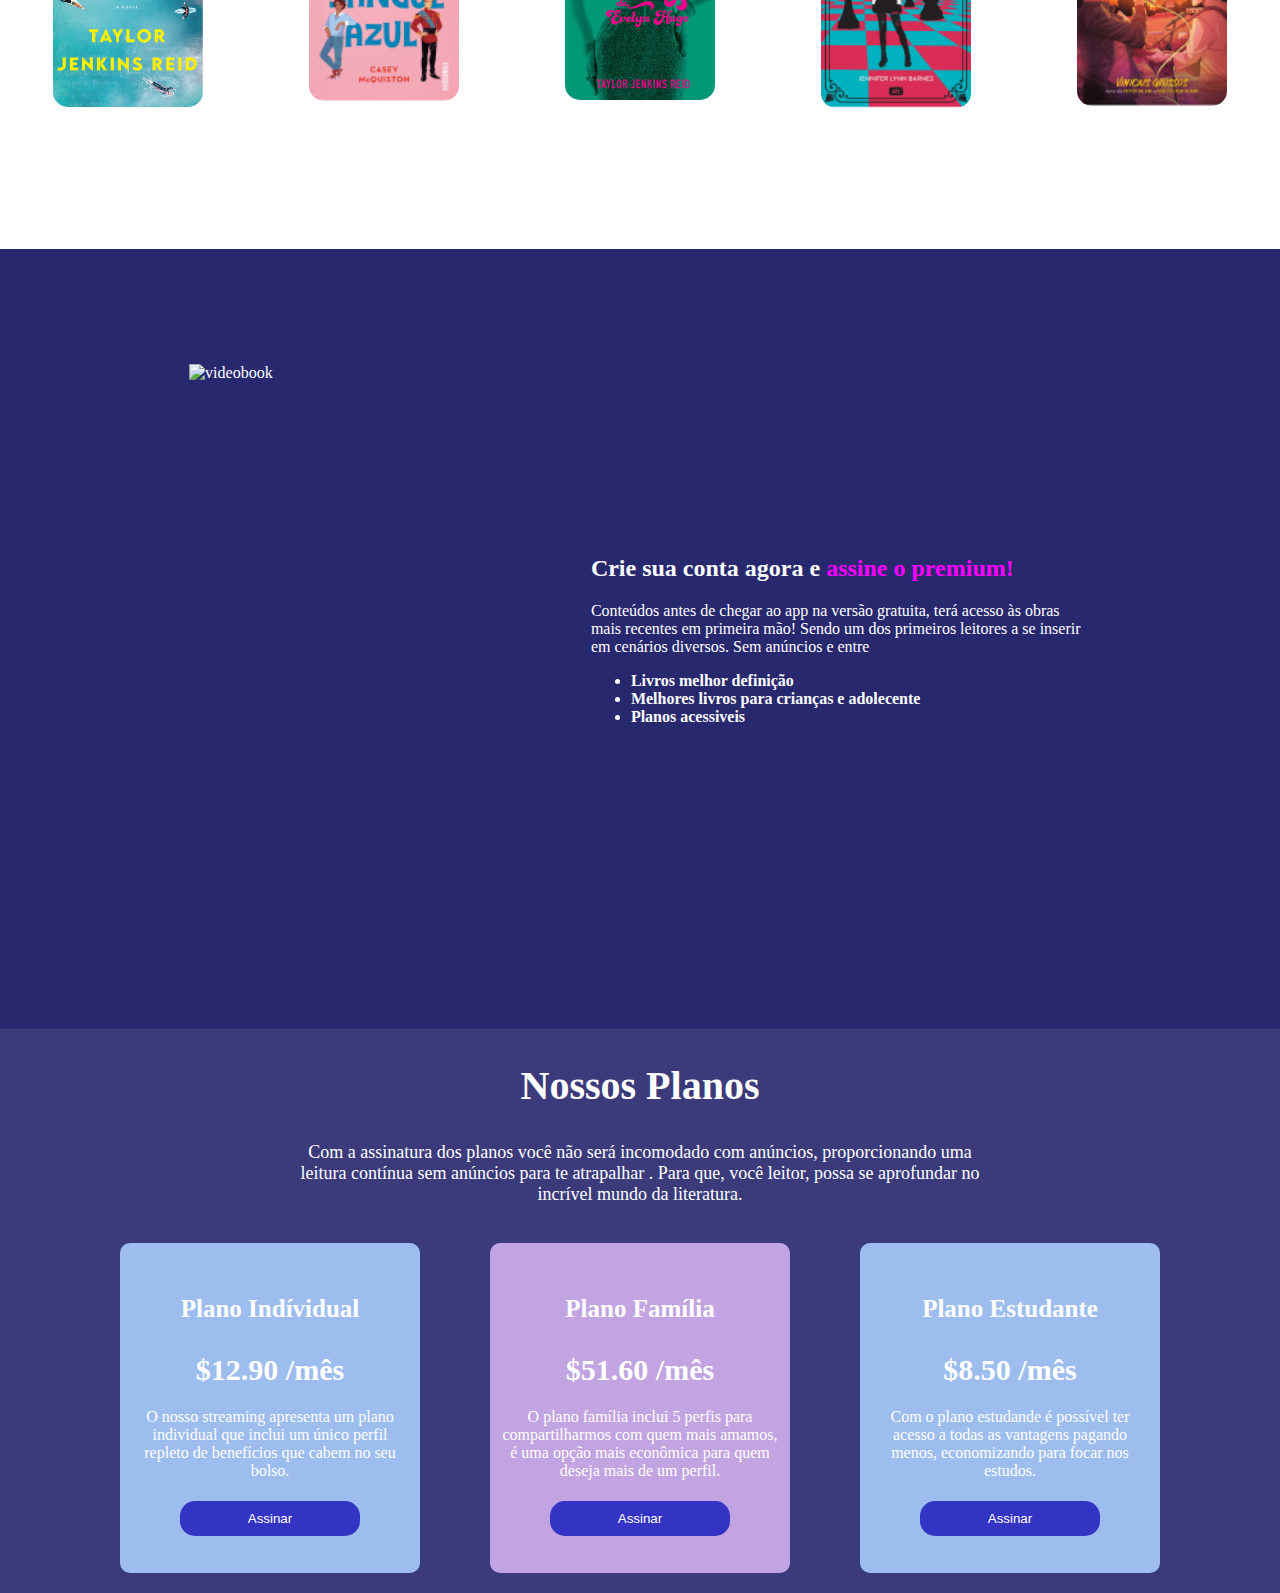
==== commit 36b6b929: "Update booklet.html" ====
--- a/booklet.html
+++ b/booklet.html
@@ -72,27 +72,27 @@
 
 
         <div>
-            <img class="capas"src ="IMAGENS/capa1.png" alt="malibu rising">
+            <img class="capas"src ="imagens/capa1.png" alt="malibu rising">
         </div>
 
 
         <div>
-            <img class="capas" src="IMAGENS/capa7.png" alt="vermelho branco e sangue azul">
+            <img class="capas" src="imagens/capa7.png" alt="vermelho branco e sangue azul">
         </div>
 
 
         <div>
-            <img class="capas" src="IMAGENS/capa 3.png" alt="os sete maridos de evelyn hugo">
+            <img class="capas" src="imagens/capa 3.png" alt="os sete maridos de evelyn hugo">
         </div>
 
 
         <div>
-            <img class="capas" src="IMAGENS/capa4.png" alt="jogos de herança ">
+            <img class="capas" src="imagens/capa4.png" alt="jogos de herança ">
         </div>
 
 
         <div>
-            <img class="capas" src="IMAGENS/capa6.png" alt="uma canção de amor e ódio">
+            <img class="capas" src="imagens/capa6.png" alt="uma canção de amor e ódio">
         </div>
 
 
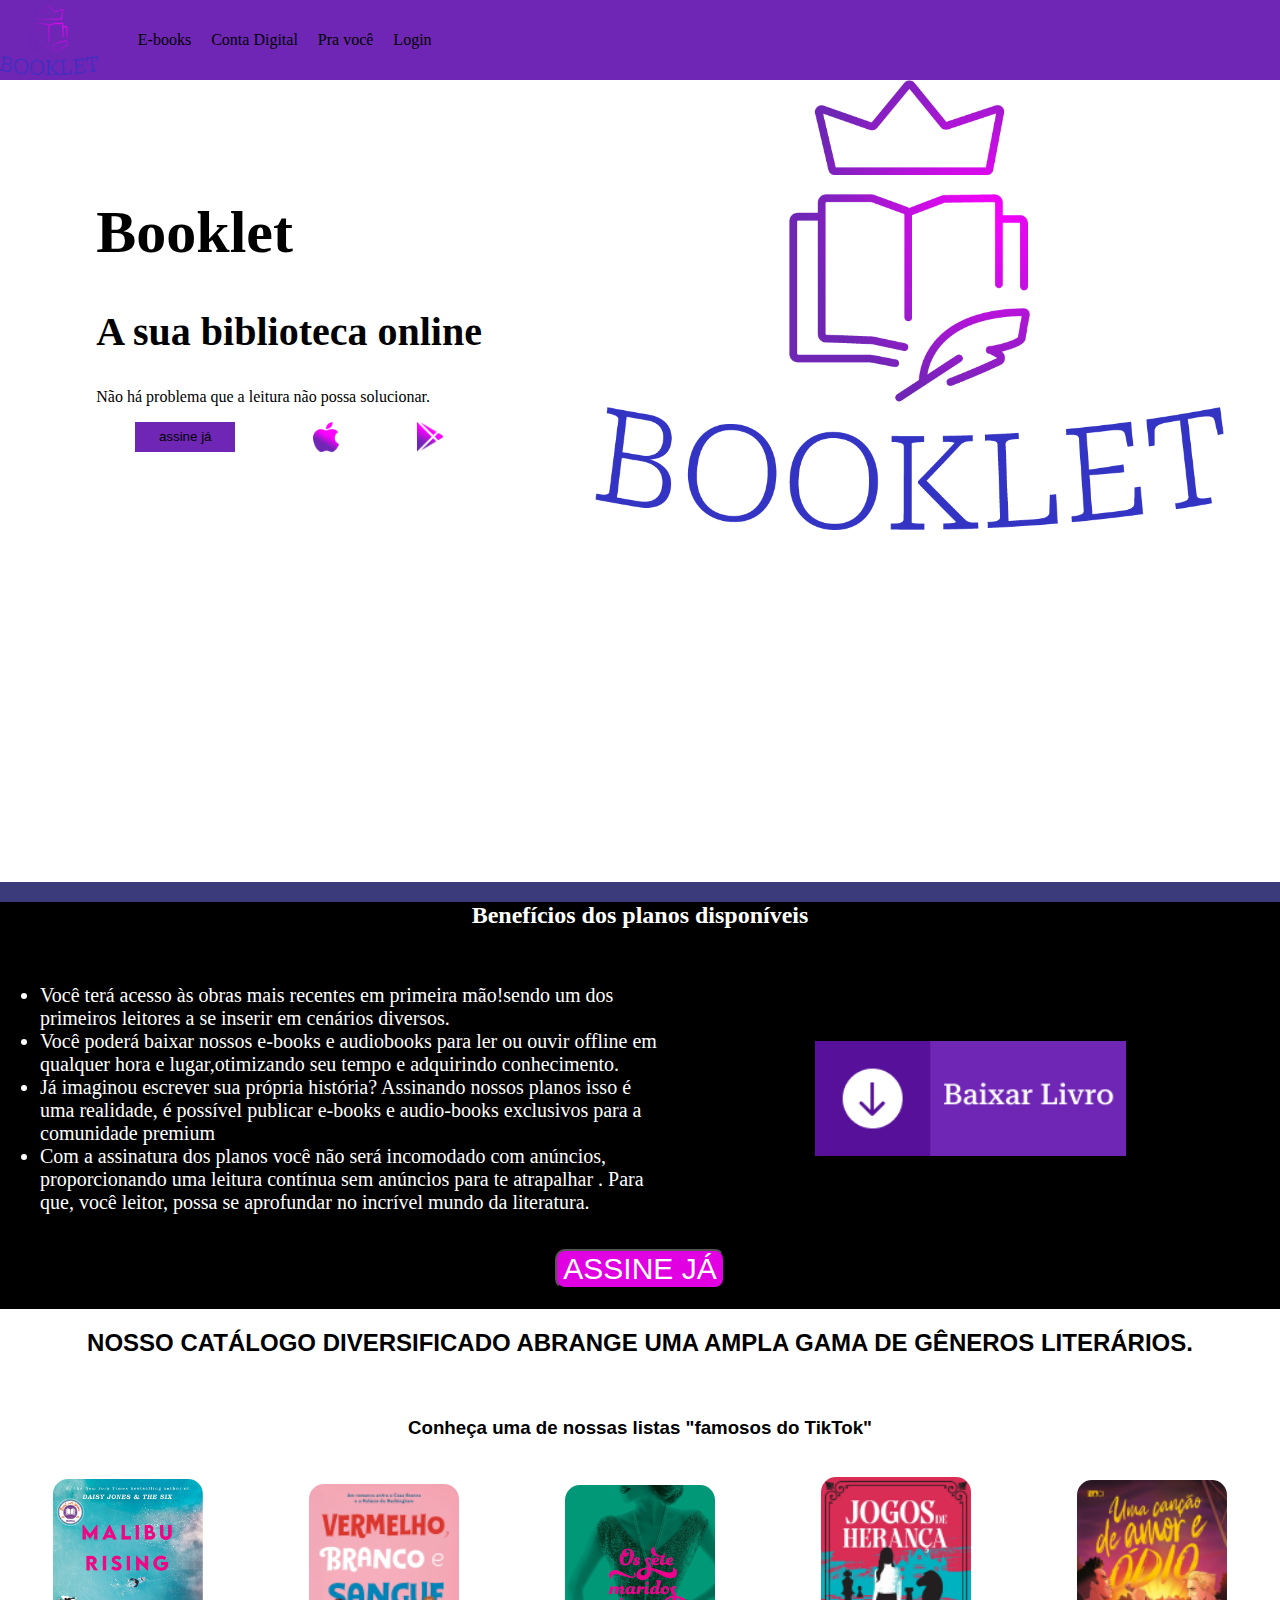
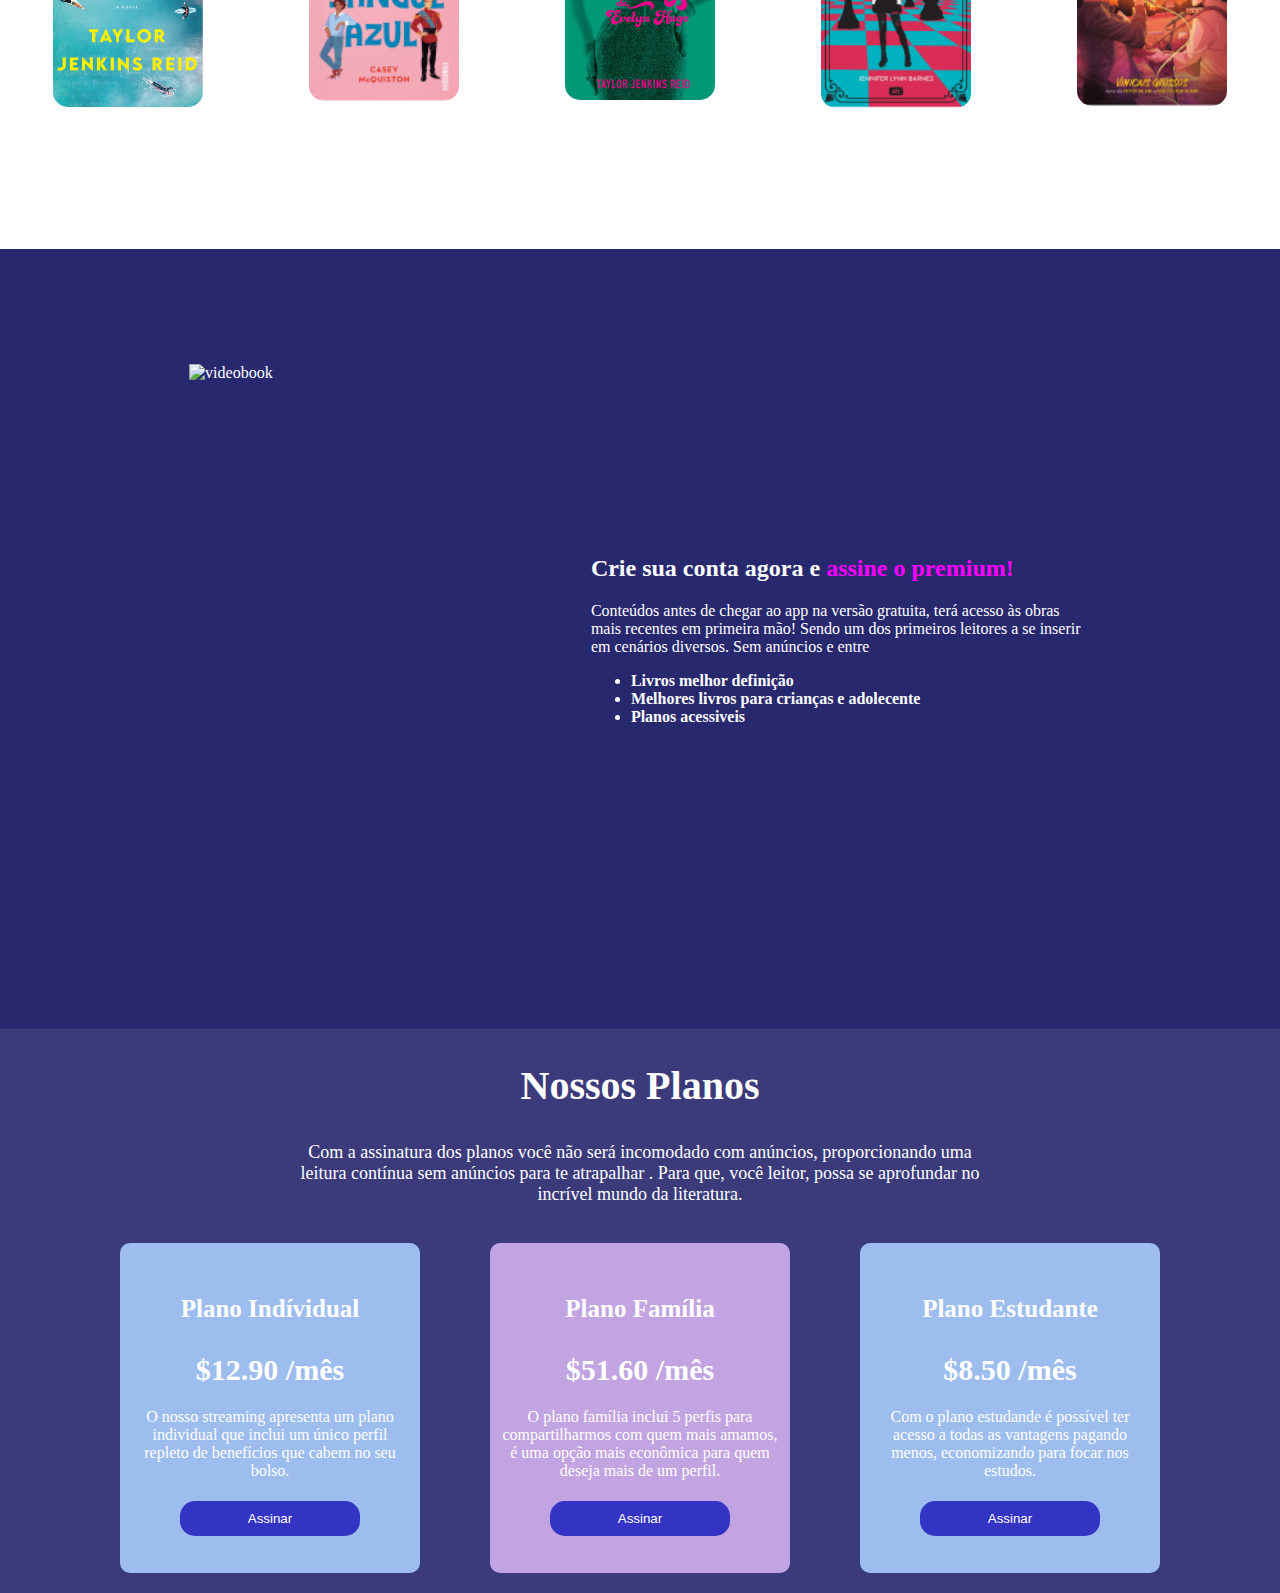
==== commit 0fd4e585: "Update booklet.html" ====
--- a/booklet.html
+++ b/booklet.html
@@ -9,7 +9,7 @@
 <body>
     <section class="catalogo">
         <div class="Menu">
-            <img class="Logo" src="imagens/Group 1.png" alt="Logo">
+            <img class="Logo" src="imagens/Ativo 1 1.png" alt="Logo">
             <ul class="Lista">
                 <li>
                 <a href="#">E-books</a>
